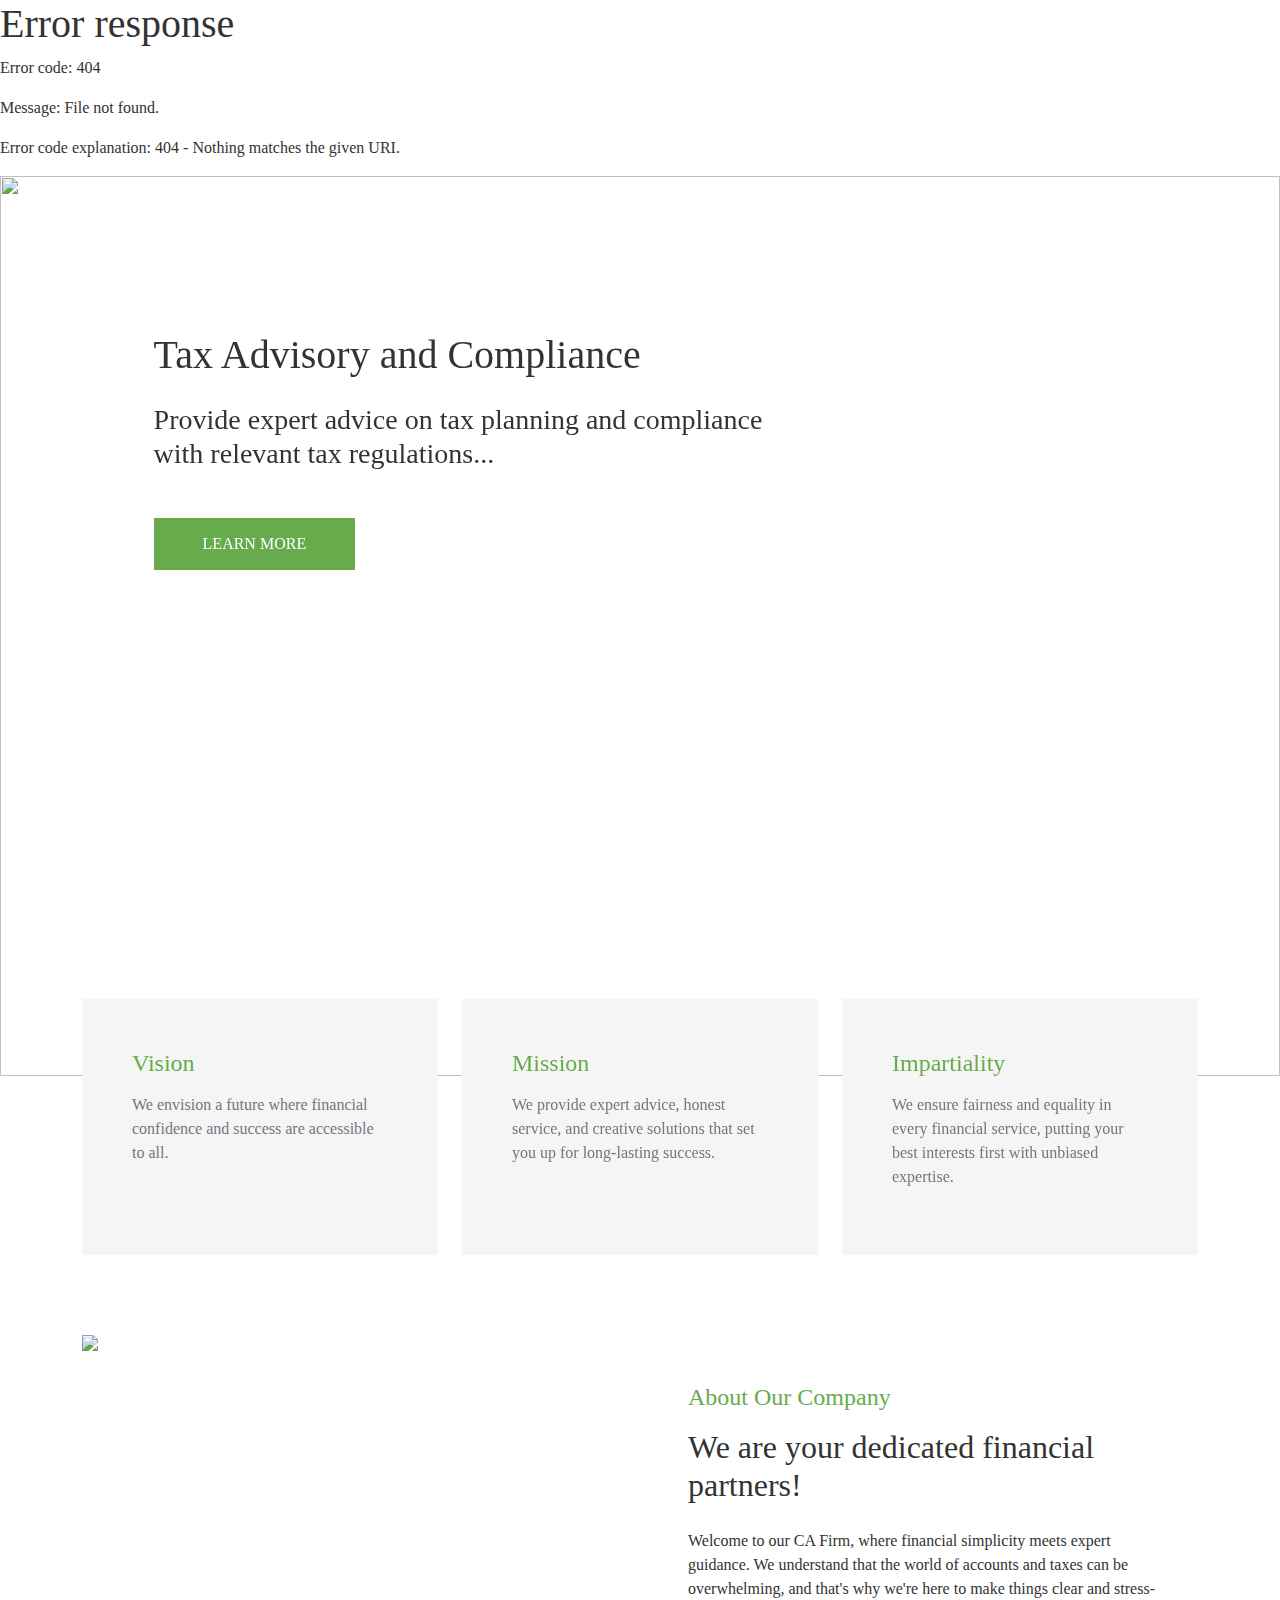
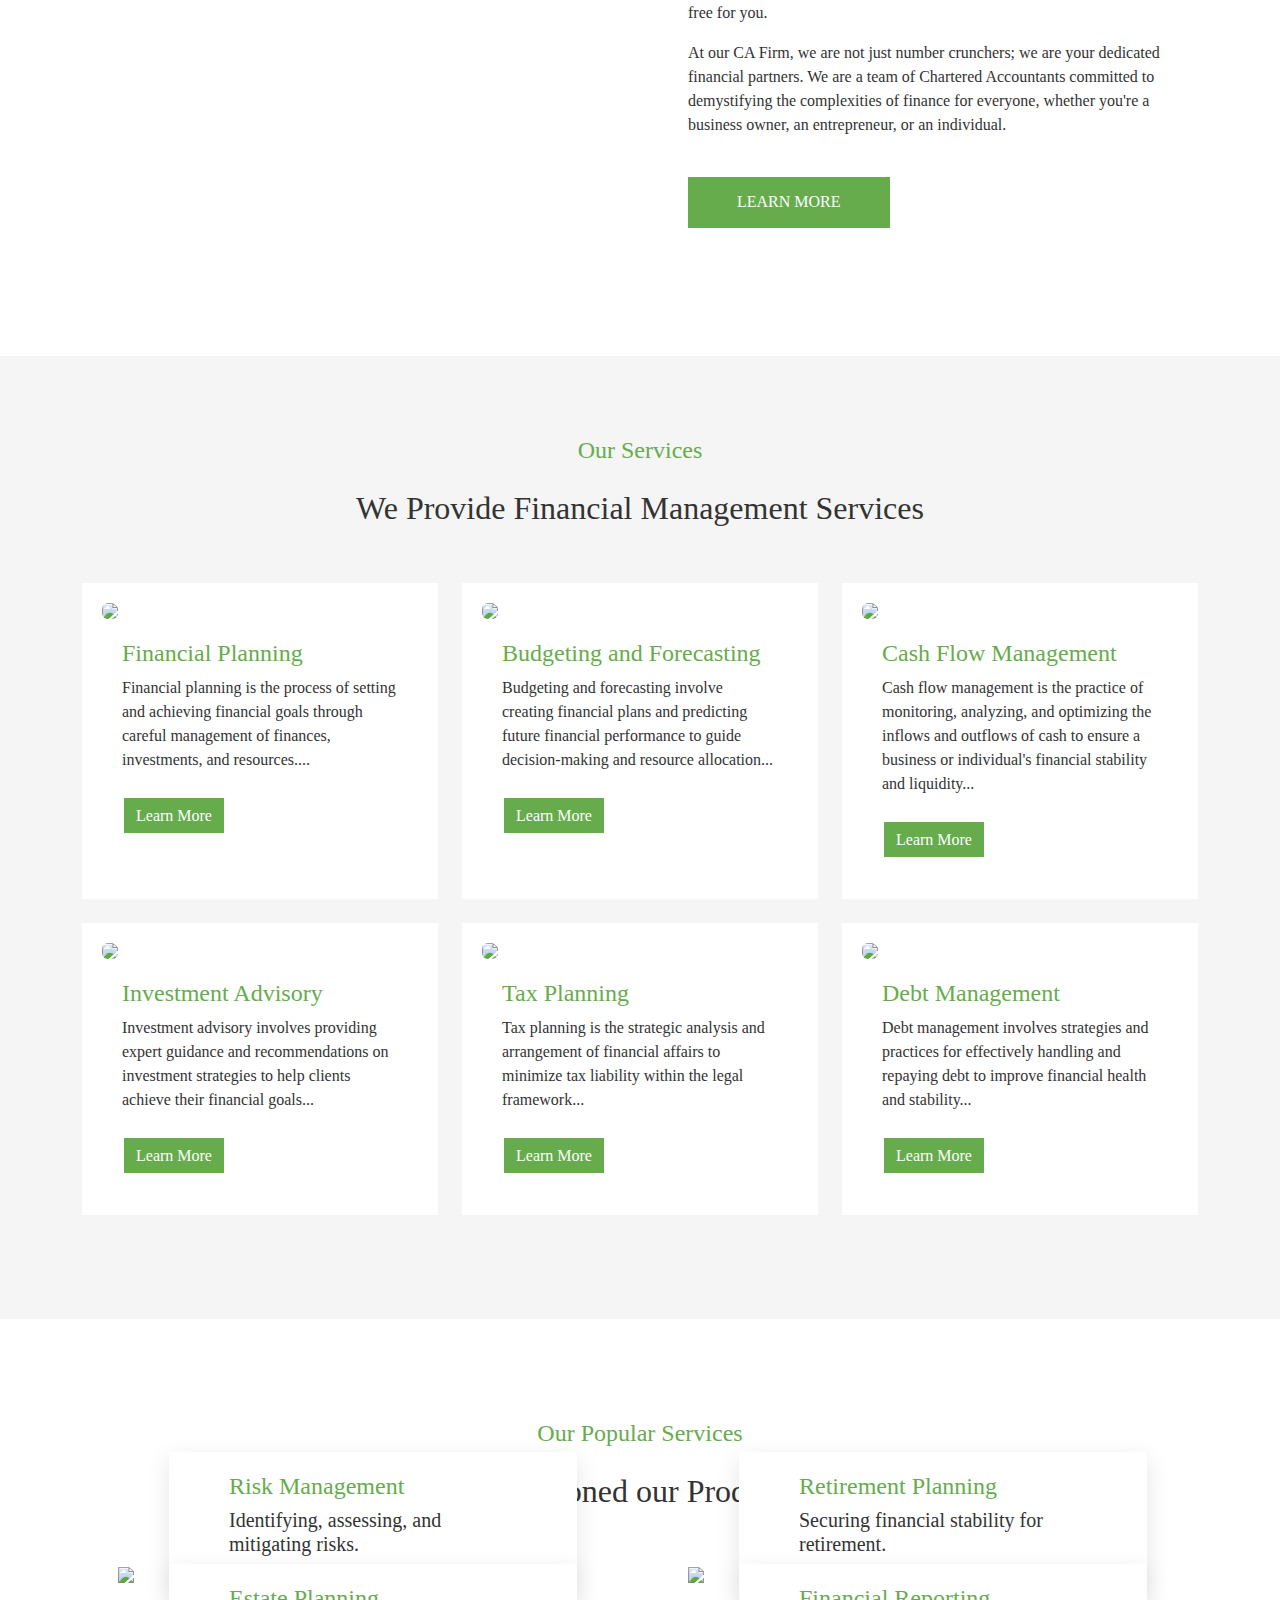
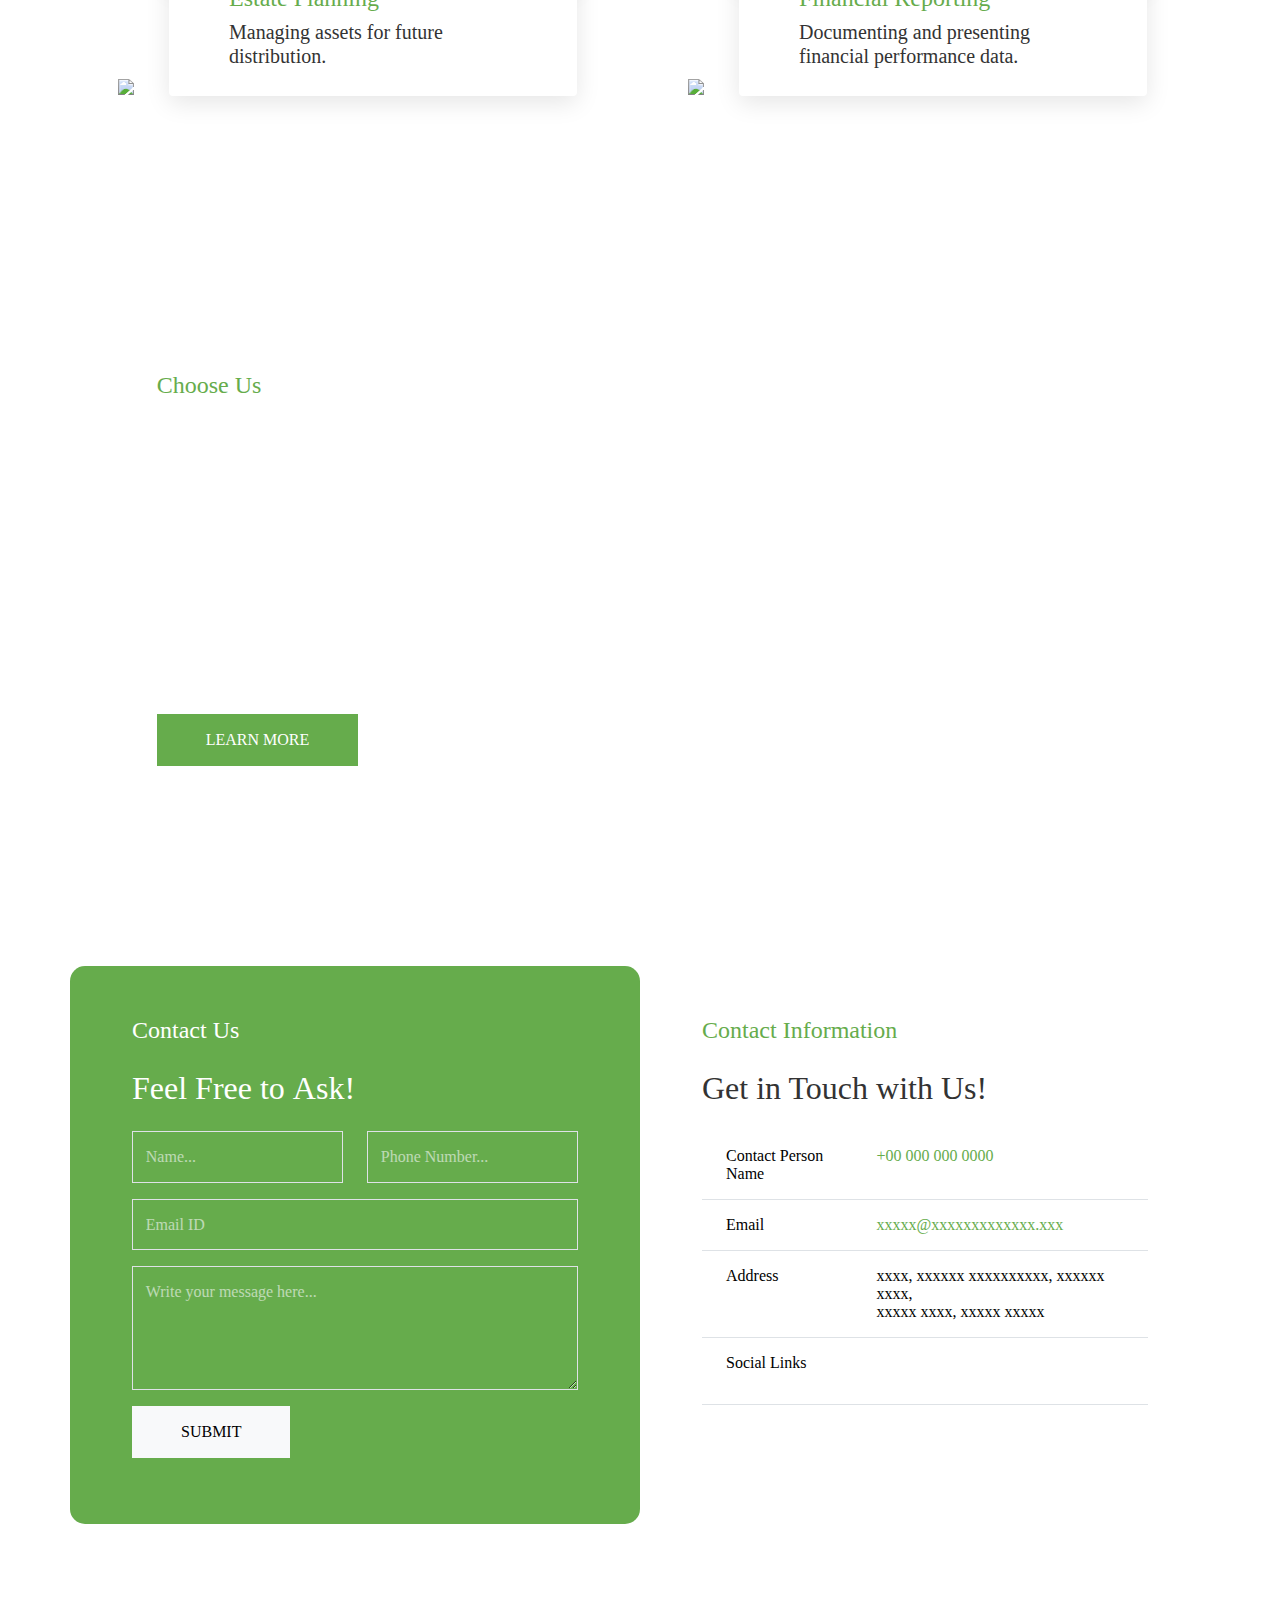
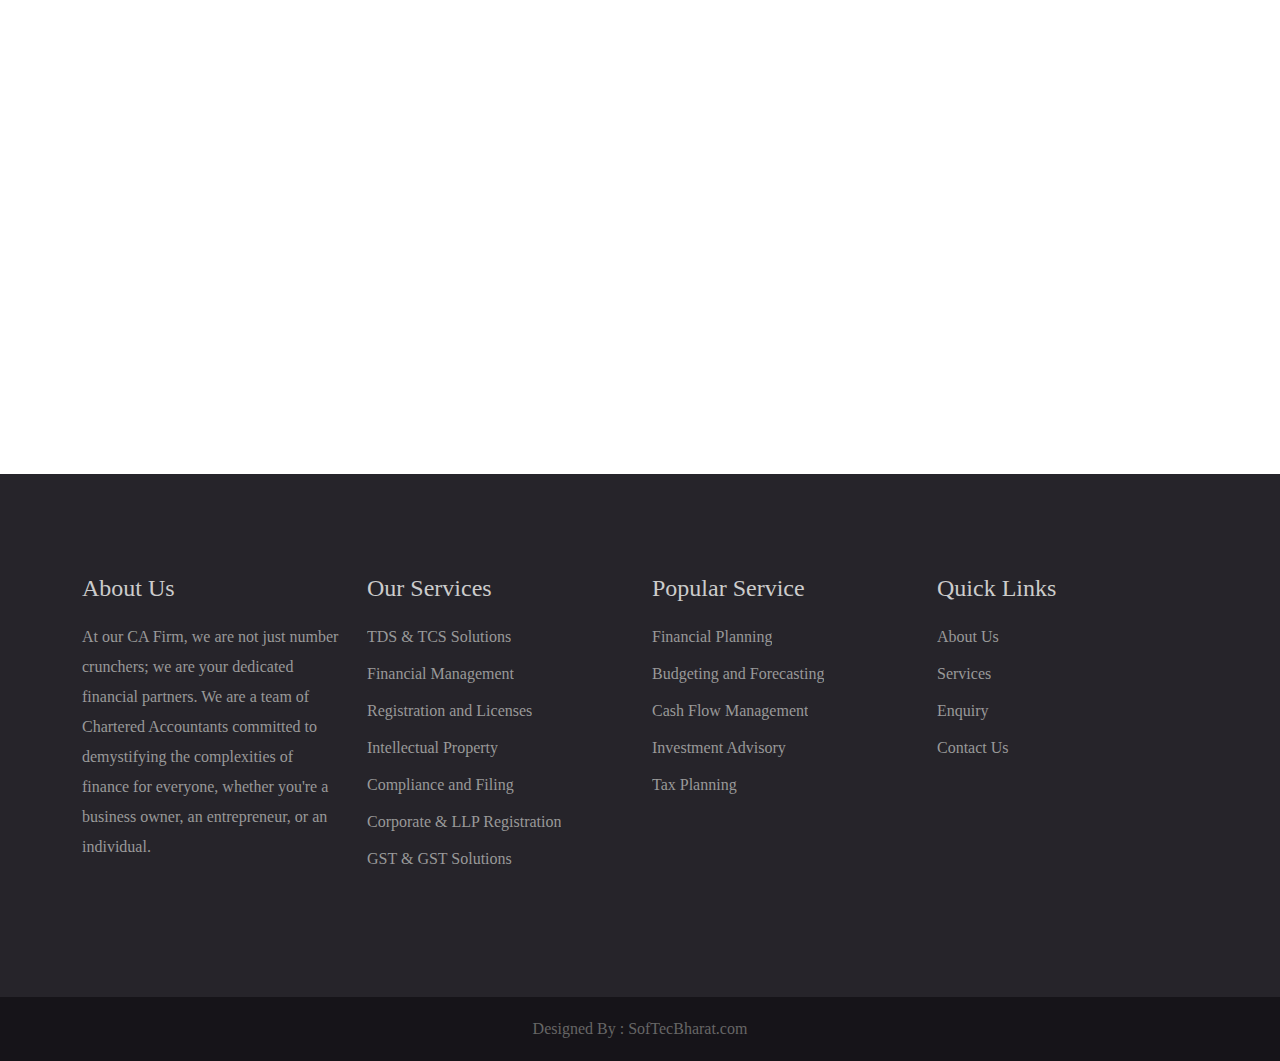
==== index.html @ f6411490 "page updation" ====
<!DOCTYPE>
<html>

<head>
   <title>Template 2</title>
   <meta name="keyword" content="" />
   <meta name="Description" content="">
   <meta name="key-phrases" content="" />
   <meta name="viewport" content="width=device-width, initial-scale=1" />
   <link rel="shortcut icon" href="images/fav.png" type="images/x-icon" />
   <link href="css/bootstrap.css" rel="stylesheet" type="text/css" />
   <link href="css/style.css" rel="stylesheet" type="text/css" />
   <link href="css/cssanimation.min.css" rel="stylesheet" type="text/css" />
   <script src="js/all.min.js" type="text/javascript"></script>
   <script src="js/bootstrap.bundle.min.js" type="text/javascript"></script>
   <script src="js/jquery-3.7.1.min.js" type="text/javascript"></script>
   <script src="js/javascript.js" type="text/javascript"></script>
   <style>
      .home {
         color: var(--bs-purple);
      }
   </style>
</head>

<body>
   <div id="header"></div>
   <section class="banner">
      <div id="carouselExampleCaptions" class="carousel slide">
         <div class="carousel-inner">
            <div class="carousel-item active">
               <img src="images/banner1.jpg" class="d-block w-100 cssanimation pushReleaseFrom" alt="" />
               <div
                  class="carousel-caption d-none d-md-block col-xxl-5 col-xl-6 col-lg-8 col-md-10 cssanimation pushReleaseFrom animation-delay-2ms">
                  <h1 class="mb-4">Tax Advisory and Compliance</h1>
                  <h3 class="mb-5 d-none d-lg-block">Provide expert advice on tax planning and compliance with relevant
                     tax regulations...</h3>
                  <a href="#" class="btn btn-primary btn-lg">Learn More</a>
               </div>
            </div>
            <div class="carousel-item">
               <img src="images/banner2.jpg" class="d-block w-100 cssanimation pushReleaseFrom" alt="" />
               <div
                  class="carousel-caption d-none d-md-block col-xxl-5 col-xl-6 col-lg-8 col-md-10 cssanimation pushReleaseFrom animation-delay-2ms">
                  <h1 class="mb-4">Statutory/Internal Audit</h1>
                  <h3 class="mb-5 d-none d-lg-block">Conduct thorough statutory audits to ensure financial statements
                     comply with legal...</h3>
                  <a href="#" class="btn btn-primary btn-lg">Learn More</a>
               </div>
            </div>
            <div class="carousel-item">
               <img src="images/banner3.jpg" class="d-block w-100 cssanimation pushReleaseFrom" alt="" />
               <div
                  class="carousel-caption d-none d-md-block col-xxl-5 col-xl-6 col-lg-8 col-md-10 cssanimation pushReleaseFrom animation-delay-2ms">
                  <h1 class="mb-4">Financial Management</h1>
                  <h3 class="mb-5 d-none d-lg-block">Offer comprehensive financial management services, including
                     budgeting, forecasting...</h3>
                  <a href="#" class="btn btn-primary btn-lg">Learn More</a>
               </div>
            </div>
         </div>
         <button class="carousel-control-prev" type="button" data-bs-target="#carouselExampleCaptions"
            data-bs-slide="prev">
            <span class="carousel-control-prev-icon" aria-hidden="true"></span>
            <span class="visually-hidden">Previous</span>
         </button>
         <button class="carousel-control-next" type="button" data-bs-target="#carouselExampleCaptions"
            data-bs-slide="next">
            <span class="carousel-control-next-icon" aria-hidden="true"></span>
            <span class="visually-hidden">Next</span>
         </button>
      </div>
   </section>
   <section class="wrap1">
      <div class="container">
         <div class="row">
            <div class="col-lg-4">
               <div class="box scrolly" data-scrolly-top="pushReleaseFromBottom"
                  data-scrolly-down="pushReleaseFromBottom">
                  <h4>Vision</h4>
                  <p>We envision a future where financial confidence and success are accessible to all.</p>
                  <span></span>
               </div>
            </div>
            <div class="col-lg-4">
               <div class="box scrolly" data-scrolly-top="pushReleaseFromBottom, delay:0.2s"
                  data-scrolly-down="pushReleaseFromBottom, delay:0.2s">
                  <h4>Mission</h4>
                  <p>We provide expert advice, honest service, and creative solutions that set you up for long-lasting
                     success.</p>
                  <span></span>
               </div>
            </div>
            <div class="col-lg-4">
               <div class="box scrolly" data-scrolly-top="pushReleaseFromBottom, delay:0.4s"
                  data-scrolly-down="pushReleaseFromBottom, delay:0.4s">
                  <h4>Impartiality</h4>
                  <p>We ensure fairness and equality in every financial service, putting your best interests first with
                     unbiased expertise.</p>
                  <span></span>
               </div>
            </div>
         </div>
      </div>
   </section>
   <section class="wrap2">
      <div class="container">
         <div class="row">
            <div class="col-lg-6"><img src="images/about.png" class="img-fluid scrolly"
                  data-scrolly-top="pushReleaseFromLeft" data-scrolly-down="pushReleaseFromLeft" /></div>
            <div class="col-lg-6 p-5">
               <h4 class="mb-3 scrolly" data-scrolly-top="pushReleaseFromRight"
                  data-scrolly-down="pushReleaseFromRight">About Our Company</h4>
               <!-- <h1 class="mb-4">We Help Our Clients to Achieve Best IT-Solutions company</h1> -->
               <h2 class="mb-4 scrolly" data-scrolly-top="pushReleaseFromRight"
                  data-scrolly-down="pushReleaseFromRight">We are your dedicated financial partners!</h2>
               <p class="scrolly" data-scrolly-top="pushReleaseFromRight" data-scrolly-down="pushReleaseFromRight">
                  Welcome to our CA Firm, where financial simplicity meets expert guidance. We understand that the world
                  of accounts and taxes can be overwhelming, and that's why we're here to make things clear and
                  stress-free for you.</p>
               <p class="scrolly" data-scrolly-top="pushReleaseFromRight" data-scrolly-down="pushReleaseFromRight">At
                  our CA Firm, we are not just number crunchers; we are your dedicated financial partners. We are a team
                  of Chartered Accountants committed to demystifying the complexities of finance for everyone, whether
                  you're a business owner, an entrepreneur, or an individual.</p>
               <a href="about.html" class="btn btn-primary btn-lg mt-4 scrolly" data-scrolly-top="pushReleaseFromRight"
                  data-scrolly-down="pushReleaseFromRight">Learn More</a>
            </div>
         </div>
      </div>
   </section>
   <section class="wrap3">
      <div class="container">
         <div class="row">
            <div class="col-lg-12 text-center mb-5 scrolly" data-scrolly-top="pushReleaseFrom"
               data-scrolly-down="pushReleaseFrom">
               <h4 class="mb-4">Our Services</h4>
               <h2>We Provide <span>Financial Management</span> Services</h2>
            </div>
            <div class="col-lg-4 col-md-6 mb-4">
               <div class="box scrolly" data-scrolly-top="flipY" data-scrolly-down="flipY">
                  <span></span>
                  <img src="images/financial-planning.jpg" class="img-fluid rounded-2 scrolly"
                     data-scrolly-top="pushReleaseFromRight" data-scrolly-down="pushReleaseFromRight" />
                  <div class="textbox scrolly" data-scrolly-top="pushReleaseFromRight"
                     data-scrolly-down="pushReleaseFromRight">
                     <h4>Financial Planning</h4>
                     <p>Financial planning is the process of setting and achieving financial goals through careful
                        management of finances, investments, and resources....</p>
                     <a href="#" class="btn btn-primary mt-2">Learn More</a>
                  </div>
               </div>
            </div>
            <div class="col-lg-4 col-md-6 mb-4">
               <div class="box scrolly" data-scrolly-top="flipY, delay:0.2s" data-scrolly-down="flipY, delay:0.2s">
                  <span></span>
                  <img src="images/budgeting-forecasting.jpg" class="img-fluid rounded-2 scrolly"
                     data-scrolly-top="pushReleaseFromRight, delay:0.2s"
                     data-scrolly-down="pushReleaseFromRight, delay:0.2s" />
                  <div class="textbox scrolly" data-scrolly-top="pushReleaseFromRight, delay:0.2s"
                     data-scrolly-down="pushReleaseFromRight, delay:0.2s">
                     <h4>Budgeting and Forecasting</h4>
                     <p>Budgeting and forecasting involve creating financial plans and predicting future financial
                        performance to guide decision-making and resource allocation...</p>
                     <a href="#" class="btn btn-primary mt-2">Learn More</a>
                  </div>
               </div>
            </div>
            <div class="col-lg-4 col-md-6 mb-4">
               <div class="box scrolly" data-scrolly-top="flipY, delay:0.4s" data-scrolly-down="flipY, delay:0.4s">
                  <span></span>
                  <img src="images/cash-flow-management.jpg" class="img-fluid rounded-2 scrolly"
                     data-scrolly-top="pushReleaseFromRight, delay:0.4s"
                     data-scrolly-down="pushReleaseFromRight, delay:0.4s" />
                  <div class="textbox scrolly" data-scrolly-top="pushReleaseFromRight, delay:0.4s"
                     data-scrolly-down="pushReleaseFromRight, delay:0.4s">
                     <h4>Cash Flow Management</h4>
                     <p>Cash flow management is the practice of monitoring, analyzing, and optimizing the inflows and
                        outflows of cash to ensure a business or individual's financial stability and liquidity...</p>
                     <a href="#" class="btn btn-primary mt-2">Learn More</a>
                  </div>
               </div>
            </div>
            <div class="col-lg-4 col-md-6 mb-4">
               <div class="box scrolly" data-scrolly-top="flipY" data-scrolly-down="flipY">
                  <span></span>
                  <img src="images/investment-advisory.jpg" class="img-fluid rounded-2 scrolly"
                     data-scrolly-top="pushReleaseFromRight" data-scrolly-down="pushReleaseFromRight" />
                  <div class="textbox scrolly" data-scrolly-top="pushReleaseFromRight"
                     data-scrolly-down="pushReleaseFromRight">
                     <h4>Investment Advisory</h4>
                     <p>Investment advisory involves providing expert guidance and recommendations on investment
                        strategies to help clients achieve their financial goals...</p>
                     <a href="#" class="btn btn-primary mt-2">Learn More</a>
                  </div>
               </div>
            </div>
            <div class="col-lg-4 col-md-6 mb-4">
               <div class="box scrolly" data-scrolly-top="flipY, delay:0.2s" data-scrolly-down="flipY, delay:0.2s">
                  <span></span>
                  <img src="images/tax-planning.jpg" class="img-fluid rounded-2 scrolly"
                     data-scrolly-top="pushReleaseFromRight, delay:0.2s"
                     data-scrolly-down="pushReleaseFromRight, delay:0.2s" />
                  <div class="textbox scrolly" data-scrolly-top="pushReleaseFromRight, delay:0.2s"
                     data-scrolly-down="pushReleaseFromRight, delay:0.2s">
                     <h4>Tax Planning</h4>
                     <p>Tax planning is the strategic analysis and arrangement of financial affairs to minimize tax
                        liability within the legal framework...</p>
                     <a href="#" class="btn btn-primary mt-2">Learn More</a>
                  </div>
               </div>
            </div>
            <div class="col-lg-4 col-md-6 mb-4">
               <div class="box scrolly" data-scrolly-top="flipY, delay:0.4s" data-scrolly-down="flipY, delay:0.4s">
                  <span></span>
                  <img src="images/debt-management.jpg" class="img-fluid rounded-2 scrolly"
                     data-scrolly-top="pushReleaseFromRight, delay:0.4s"
                     data-scrolly-down="pushReleaseFromRight, delay:0.4s" />
                  <div class="textbox scrolly" data-scrolly-top="pushReleaseFromRight, delay:0.4s"
                     data-scrolly-down="pushReleaseFromRight, delay:0.4s">
                     <h4>Debt Management</h4>
                     <p>Debt management involves strategies and practices for effectively handling and repaying debt to
                        improve financial health and stability...</p>
                     <a href="#" class="btn btn-primary mt-2">Learn More</a>
                  </div>
               </div>
            </div>
         </div>
      </div>
   </section>
   <section class="wrap4">
      <div class="container">
         <div class="row">
            <div class="col-lg-12 text-center mb-5 scrolly" data-scrolly-top="pushReleaseFrom"
               data-scrolly-down="pushReleaseFrom">
               <h4 class="mb-4">Our Popular Services</h4>
               <h2>Here we mentioned our <span>Product Services</span></h2>
            </div>
            <div class="col-lg-6 ps-5 mb-6">
               <div class="box">
                  <div class="imgbox scrolly" data-scrolly-top="pushReleaseFromBottom"
                     data-scrolly-down="pushReleaseFromBottom"><a href=""><span></span></a><img
                        src="images/risk-management.jpg" class="img-fluid" /></div>
                  <div class="textbox scrolly" data-scrolly-top="pushReleaseFromBottom"
                     data-scrolly-down="pushReleaseFromBottom">
                     <h4><a href="">Risk Management</a></h4>
                     <h5><a href="">Identifying, assessing, and mitigating risks.</a></h5>
                  </div>
               </div>
            </div>
            <div class="col-lg-6 ps-5 mb-6">
               <div class="box">
                  <div class="imgbox scrolly" data-scrolly-top="pushReleaseFromBottom, delay:0.2s"
                     data-scrolly-down="pushReleaseFromBottom, delay:0.2s"><a href=""><span></span></a><img
                        src="images/retirement-planning.jpg" class="img-fluid" /></div>
                  <div class="textbox scrolly" data-scrolly-top="pushReleaseFromBottom, delay:0.2s"
                     data-scrolly-down="pushReleaseFromBottom, delay:0.2s">
                     <h4><a href="">Retirement Planning</a></h4>
                     <h5><a href="">Securing financial stability for retirement.</a></h5>
                  </div>
               </div>
            </div>
            <div class="col-lg-6 ps-5 mb-6">
               <div class="box">
                  <div class="imgbox scrolly" data-scrolly-top="pushReleaseFromBottom"
                     data-scrolly-down="pushReleaseFromBottom"><a href=""><span></span></a><img
                        src="images/estate-planning.jpg" class="img-fluid" /></div>
                  <div class="textbox scrolly" data-scrolly-top="pushReleaseFromBottom"
                     data-scrolly-down="pushReleaseFromBottom">
                     <h4><a href="">Estate Planning</a></h4>
                     <h5><a href="">Managing assets for future distribution.</a></h5>
                  </div>
               </div>
            </div>
            <div class="col-lg-6 ps-5 mb-6">
               <div class="box">
                  <div class="imgbox scrolly" data-scrolly-top="pushReleaseFromBottom, delay:0.4s"
                     data-scrolly-down="pushReleaseFromBottom, delay:0.4s"><a href=""><span></span></a><img
                        src="images/financial-reporting.jpg" class="img-fluid" /></div>
                  <div class="textbox scrolly" data-scrolly-top="pushReleaseFromBottom, delay:0.4s"
                     data-scrolly-down="pushReleaseFromBottom, delay:0.4s">
                     <h4><a href="">Financial Reporting</a></h4>
                     <h5><a href="">Documenting and presenting financial performance data.</a></h5>
                  </div>
               </div>
            </div>
         </div>
      </div>
   </section>
   <section class="wrap5">
      <div class="container-fluid">
         <div class="row">
            <div class="col-lg-6 offset-lg-1 box1">
               <h4 class="mb-4 scrolly" data-scrolly-top="pushReleaseFromLeft" data-scrolly-down="pushReleaseFromLeft">
                  Choose Us</h4>
               <h2 class="mb-4 scrolly" data-scrolly-top="pushReleaseFromLeft" data-scrolly-down="pushReleaseFromLeft">
                  At our <span>CA firm,</span> we offer unparalleled <span>expertise and personalized financial
                     solutions</span> to meet your unique needs!</h2>
               <h5 class="scrolly" data-scrolly-top="pushReleaseFromLeft" data-scrolly-down="pushReleaseFromLeft">Our
                  team of dedicated professionals ensures accuracy, compliance, and strategic advice to help you achieve
                  your financial goals. Trust us for reliable service, exceptional client support, and a commitment to
                  your financial success. Choose us for a partnership that values your growth and prosperity.</h5>
               <a href="#" class="btn btn-primary btn-lg mt-4 scrolly" data-scrolly-top="pushReleaseFromLeft"
                  data-scrolly-down="pushReleaseFromLeft">Learn More</a>
            </div>
            <div class="col-lg-5 box2"></div>
         </div>
      </div>
   </section>
   <section class="wrap6">
      <div class="container">
         <div class="row">
            <div class="col-lg-6">
               <div class="box1 row scrolly" data-scrolly-top="pushReleaseFromLeft"
                  data-scrolly-down="pushReleaseFromLeft">
                  <h4 class="mb-4">Contact Us</h4>
                  <h2 class="mb-4">Feel Free to <span>Ask!</span></h2>
                  <div class="col-lg-6 mb-3">
                     <input type="text" class="form-control" id="name" placeholder="Name...">
                  </div>
                  <div class="col-lg-6 mb-3">
                     <input type="text" class="form-control" id="numb" placeholder="Phone Number...">
                  </div>
                  <div class="col-lg-12 mb-3">
                     <input type="email" class="form-control" id="email" placeholder="Email ID">
                  </div>
                  <div class="col-lg-12 mb-3">
                     <textarea class="form-control" id="msg" rows="4"
                        placeholder="Write your message here..."></textarea>
                  </div>
                  <div class="col-lg-12 mb-3">
                     <input type="button" value="Submit" class="btn btn-light btn-lg" />
                  </div>
               </div>
            </div>
            <div class="col-lg-6">
               <div class="box2 scrolly" data-scrolly-top="pushReleaseFromRight"
                  data-scrolly-down="pushReleaseFromRight">
                  <h4 class="mb-4">Contact Information</h4>
                  <h2 class="mb-4"><span>Get in Touch</span> with Us!</h2>
                  <table class="table">
                     <tr>
                        <td><i class="fa-solid fa-user"></i></td>
                        <td>Contact Person Name</td>
                        <td><a href="">+00 000 000 0000</a></td>
                     </tr>
                     <tr>
                        <td><i class="fa-solid fa-envelope"></i></td>
                        <td>Email</td>
                        <td><a href="">xxxxx@xxxxxxxxxxxxx.xxx</a></td>
                     </tr>
                     <tr>
                        <td><i class="fa-solid fa-location-dot"></i></td>
                        <td>Address</td>
                        <td>xxxx, xxxxxx xxxxxxxxxx, xxxxxx xxxx,<br />xxxxx xxxx, xxxxx xxxxx</td>
                     </tr>
                     <tr>
                        <td><i class="fa-solid fa-share-nodes"></i></td>
                        <td>Social Links</td>
                        <td>
                           <ul class="social">
                              <li><a href="#"><i class="fa-brands fa-instagram"></i></a></li>
                              <li><a href="#"><i class="fa-brands fa-threads"></i></a></li>
                              <li><a href="#"><i class="fa-brands fa-x-twitter"></i></a></li>
                              <li><a href="#"><i class="fa-brands fa-linkedin-in"></i></a></li>
                              <li><a href="#"><i class="fa-brands fa-facebook-f"></i></a></li>
                           </ul>
                        </td>
                     </tr>
                  </table>
               </div>
            </div>
         </div>
      </div>
   </section>
   <section class="wrap7 scrolly" data-scrolly-top="fadeInBottom" data-scrolly-down="fadeInBottom"><iframe
         src="https://www.google.com/maps/embed?pb=!1m18!1m12!1m3!1d448194.82162352453!2d77.09323125!3d28.6440836!2m3!1f0!2f0!3f0!3m2!1i1024!2i768!4f13.1!3m3!1m2!1s0x390cfd5b347eb62d%3A0x37205b715389640!2sDelhi!5e0!3m2!1sen!2sin!4v1717854040377!5m2!1sen!2sin"
         width="100%" height="450" style="border:0;" allowfullscreen="" loading="lazy"
         referrerpolicy="no-referrer-when-downgrade"></iframe></section>
   <div id="footer"></div>
   <script src="js/scrolly.min.js" type="text/javascript"></script>
</body>

</html>
---- css/style.css ----
* {
  transition: 0.1s ease;
}

@font-face {
  font-family: PrimeformProDemo-Thin;
  src: url(../fonts/PrimeformProDemo-Thin.otf);
}

@font-face {
  font-family: PrimeformProDemo-Regular;
  src: url(../fonts/PrimeformProDemo-Regular.otf);
}

@font-face {
  font-family: PrimeformProDemo-Black;
  src: url(../fonts/PrimeformProDemo-Black.otf);
}

body {
  color: #333;
  font-family: PrimeformProDemo-Regular;
  overflow-x: hidden !important;
}

@media all and (min-width: 992px) {
  .dropdown-large {
    min-width: 600px;
  }
}

@media screen and (min-width: 992px) {
  .dropdownMenu {
    visibility: hidden;
    display: block;
    top: 30px;
    transition: all 0.5s;
    opacity: 0;
  }

  .dropMenu:hover .dropdownMenu {
    visibility: visible;
    top: 50px;
    opacity: 1;
  }
}

/* width */
::-webkit-scrollbar {
  width: 10px;
  background: #555;
}

/* Track */
::-webkit-scrollbar-track {
  border-radius: 10px;
}

/* Handle */
::-webkit-scrollbar-thumb {
  background: #333;
  border-radius: 10px;
}

/* Handle on hover */
::-webkit-scrollbar-thumb:hover {
  background: #222;
}

.header-top {
  background: var(--bs-primary);
  color: var(--bs-white);
}

.header-top a {
  color: var(--bs-white);
  text-decoration: none;
}

.header-top ul {
  margin: 0;
  padding: 0;
}

.header-top ul li,
ul.social li {
  list-style: none;
  display: inline-block;
  padding: 10px;
}

.social li a {
  padding: 3px;
}

.header-top ul li a {
  transition: 0.3s;
}

.header-top ul li a:hover {
  opacity: 0.6;
}

h1,
h3.h3,
h4,
h2 span,
.btn-lg {
  font-family: PrimeformProDemo-Black;
}

h2 {
  font-family: PrimeformProDemo-Thin;
}

h3 {
  font-family: PrimeformProDemo-Regular;
}

h4 {
  color: var(--bs-purple);
}

.dropdown-item {
  transition: 0.3s;
}

.dropdown-item:hover {
  padding-left: 10px;
}

.wrap1 {
  margin-top: -6%;
  z-index: 1;
  position: relative;
}

.wrap1 .box {
  padding: 50px;
  background: #f5f5f5;
  position: relative;
  z-index: 2;
  transition: 0.3s;
  top: 0;
  color: #74757f;
  height: 100%;
}

.wrap1 .box h4 {
  margin-bottom: 15px;
}

.wrap1 .box span {
  background: var(--bs-purple);
  position: absolute;
  top: 50px;
  bottom: 50px;
  right: 50px;
  left: 50px;
  z-index: -1;
  opacity: 0;
}

.wrap1 .box:hover {
  color: #fff;
  top: -10px;
}

.wrap1 .box:hover h4 {
  color: #fff;
}

.wrap1 .box:hover span {
  top: 0;
  bottom: 0;
  right: 0;
  left: 0;
  opacity: 1;
}

.wrap2 {
  padding: 80px 0;
}

.wrap3 {
  padding: 80px 0;
  background-color: #f5f5f5;
  background-image: url(../images/wrap3.jpg);
  background-repeat: no-repeat;
  background-attachment: fixed;
}

.wrap3 .box {
  background: #fff;
  padding: 20px;
  position: relative;
  height: 100%;
}

.wrap3 .box span {
  position: absolute;
  transition: 0.2s;
  transform: rotateX(90deg);
  background: var(--bs-purple);
  top: 0;
  bottom: -50%;
  right: 0;
  left: 0;
}

.wrap3 .box:hover span {
  transform: rotateX(0deg);
  bottom: 0;
}

.wrap3 .box:hover h4 {
  color: #fff;
}

.wrap3 .box:hover p {
  color: rgba(255, 255, 255, 0.5);
}

.wrap3 .box .textbox {
  padding: 20px;
  position: relative;
}

.wrap3 .box .textbox .btn {
  border: 2px solid #fff;
}

.wrap4 {
  padding-top: 100px;
  padding-bottom: 80px;
}

.wrap4 .box {
  position: relative;
}

.wrap4 .box .imgbox {
  overflow: hidden;
  position: relative;
}

.wrap4 .box .imgbox span {
  position: absolute;
  top: 40%;
  bottom: 40%;
  right: 40%;
  left: 40%;
  background: rgba(0, 0, 0, 0);
  z-index: 1;
  transition: 0.3s;
}

.wrap4 .box:hover .imgbox span {
  top: 0;
  bottom: 0;
  right: 0;
  left: 0;
  background: rgba(0, 0, 0, 0.1);
}

.wrap4 .box .textbox {
  position: absolute;
  bottom: -12%;
  left: 10%;
  right: 10%;
  background: #fff;
  padding: 20px 60px;
  box-shadow: 0 7px 25px rgba(0, 0, 0, 0.1);
  border-radius: 4px;
  transition: 0.3s;
  z-index: 2;
}

.wrap4 .box .textbox h4 a,
.wrap4 .box .textbox h5 a {
  text-decoration: none;
  color: inherit;
}

.wrap4 .box img {
  transition: 0.3s;
}

.wrap4 .box:hover img {
  transform: scale(1.2);
}

.wrap4 .box:hover .textbox {
  bottom: -10%;
  background: var(--bs-purple);
}

.wrap4 .box:hover .textbox h4,
.wrap4 .box:hover .textbox h5 {
  color: var(--bs-white);
}

.wrap5 {
  background-image: url(../images/wrap5.jpg);
  background-attachment: fixed;
  background-position: center;
}

.wrap5 .box1 {
  padding: 100px 50px 100px;
}

.wrap5 .box1 h2,
.wrap5 .box1 h5 {
  color: #fff;
}

.wrap5 .box2 {
  background-image: url(../images/wrap5right.jpg);
}

.wrap6 {
  padding: 100px 0;
}

.wrap6 .box1 {
  background-color: var(--bs-purple);
  padding: 50px;
  border-radius: 15px;
}

.wrap6 .box2 {
  padding: 50px;
}

.wrap6 .box1 h2,
.wrap6 .box1 h4 {
  color: #fff;
}

.wrap6 .social {
  padding: 0;
}

.wrap6 .social li {
  padding: 0 10px;
}

footer {
  background-color: #26242a;
  padding: 100px 0;
}

footer h4 {
  color: #ccc;
  margin-bottom: 20px;
  font-family: PrimeformProDemo-Thin;
}

footer p,
footer ul li a {
  color: #999;
  line-height: 30px;
}

footer ul {
  padding: 0;
}

footer ul li {
  list-style: none;
}

footer ul li a {
  overflow: hidden;
  position: relative;
  display: inline-block;
}

footer ul li a::after {
  content: attr(data-replace);
  position: absolute;
  width: 100%;
  left: 0;
  height: 100%;
  top: 0;
  transform-origin: 100% 50%;
  transform: translate3d(0, 200%, 0);
  transition: transform .3s cubic-bezier(0.76, 0, 0.24, 1);
  color: #fff;
}

footer ul li a:hover::after {
  transform: translate3d(0, 0, 0);
}

footer ul li a:hover {
  color: #fff;
}

footer ul li a span {
  display: inline-block;
  transition: transform .3s cubic-bezier(0.76, 0, 0.24, 1);
}

footer ul li a:hover span {
  transform: translate3d(0, -200%, 0);
}

.footerBtm {
  background: #161419;
  padding: 20px;
}

.footerBtm a {
  color: #666;
}

.footerBtm a:hover {
  color: #fff;
}

.btn {
  box-shadow: 0 0 0 10px rgba(0, 0, 0, 0);
  transition: 0.3s;
}

.btn:hover {
  box-shadow: 0 0 0 0 rgba(0, 0, 0, 1);
}

.page-header {
  padding: 80px 0 30px;
  background-color: #f5f5f5;
  text-align: center;
  background-size: 100%;
  background-position: center;
  color: #292929;
}

.breadcrumb-line {
  display: inline-block;
  width: 70px;
  border: 1px solid var(--bs-purple);
}

.page-content {
  padding: 70px 0;
}

ul.ul li {
  list-style-image: url(../images/ul.png);
  margin: 10px 0 10px;
}

ul.hover {
  padding-left: 10px;
}

ul.hover li {
  margin: 10px 0 10px;
  list-style: none;
}

ul.hover li a {
  position: relative;
  padding-left: 25px;
  transition: 0.3s;
  left: 0;
  font-size: 14px;
  z-index: 1 !important;
}

ul.hover li a:after {
  content: "";
  position: absolute;
  width: 12px;
  height: 12px;
  border: 4px solid var(--bs-purple);
  left: 0;
  top: 4px;
  transition: 0.3s;
}

ul.hover li a:hover {
  left: 10px;
  color: #333;
}

ul.hover li a:hover:after {
  border-color: #333;
}

.animation-delay-2ms {
  animation-delay: 0.2s;
}

.sidebar {
  position: sticky;
  top: 20px;
}
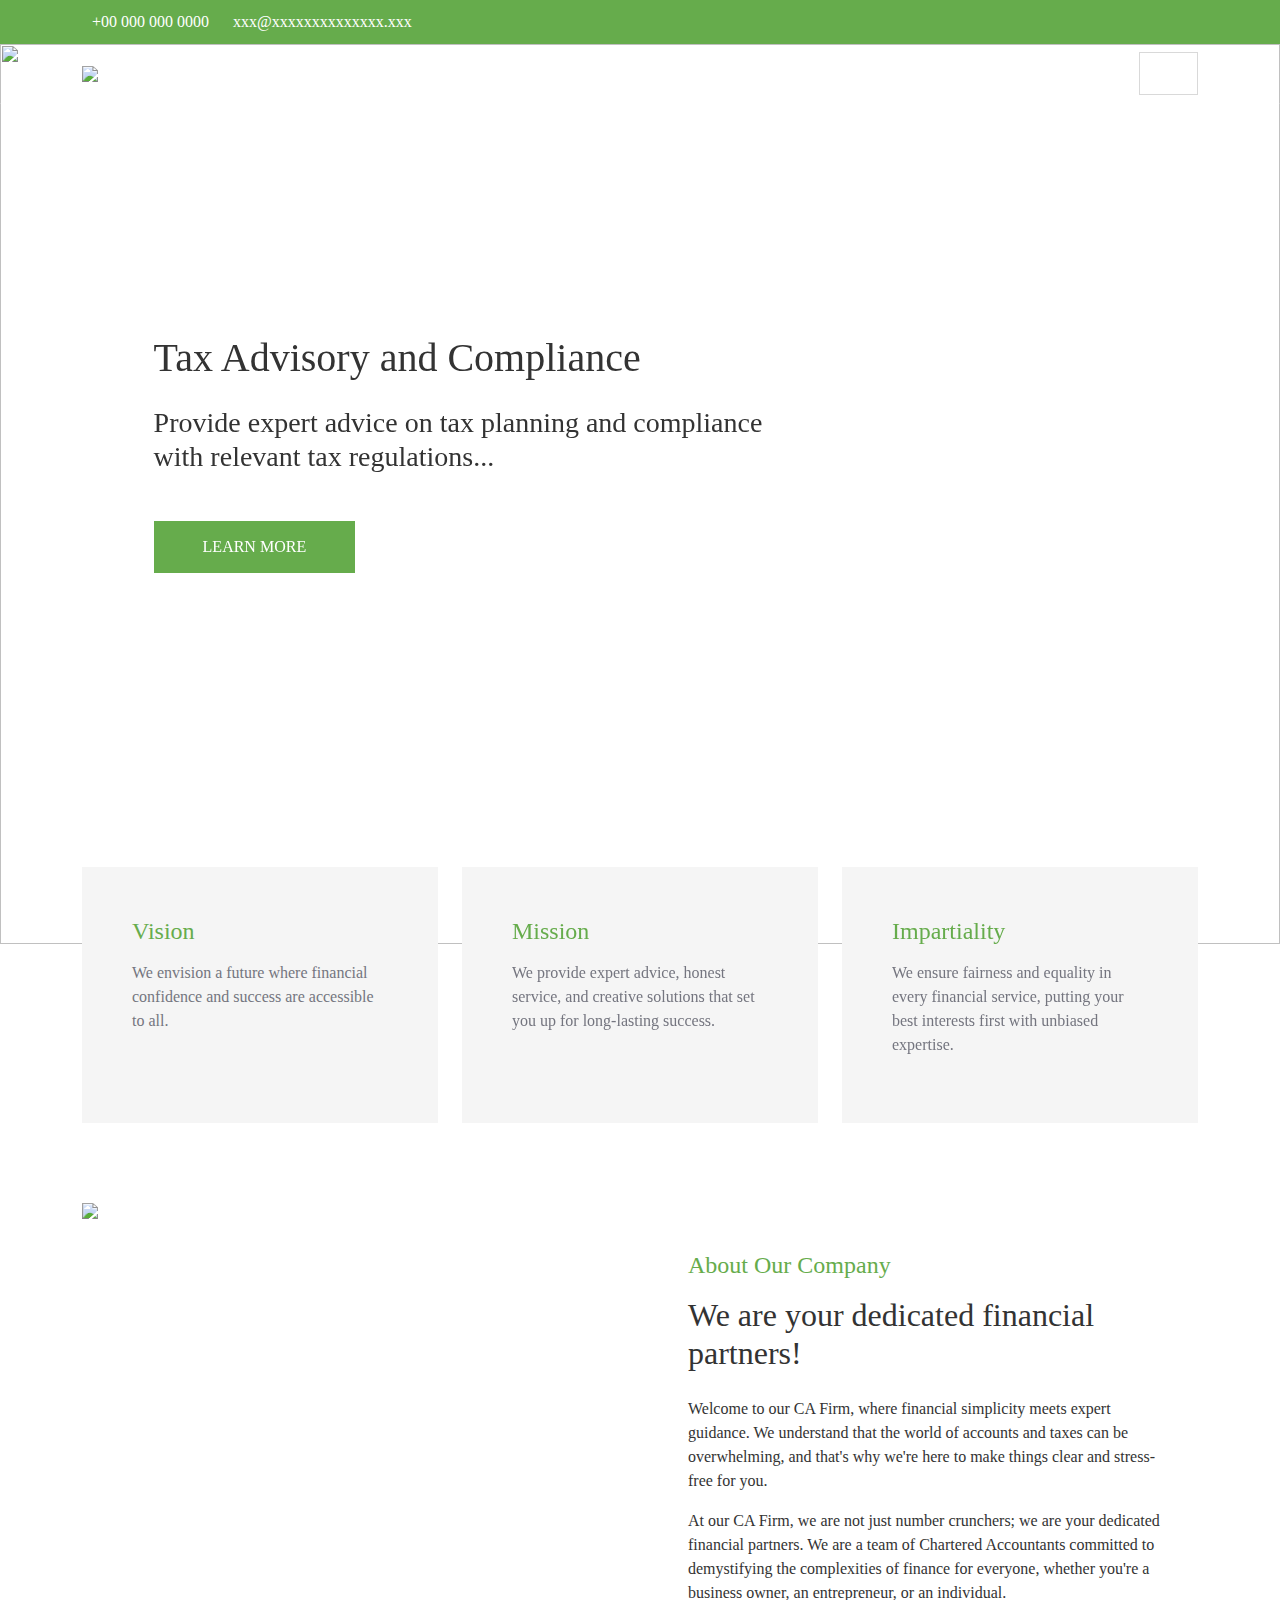
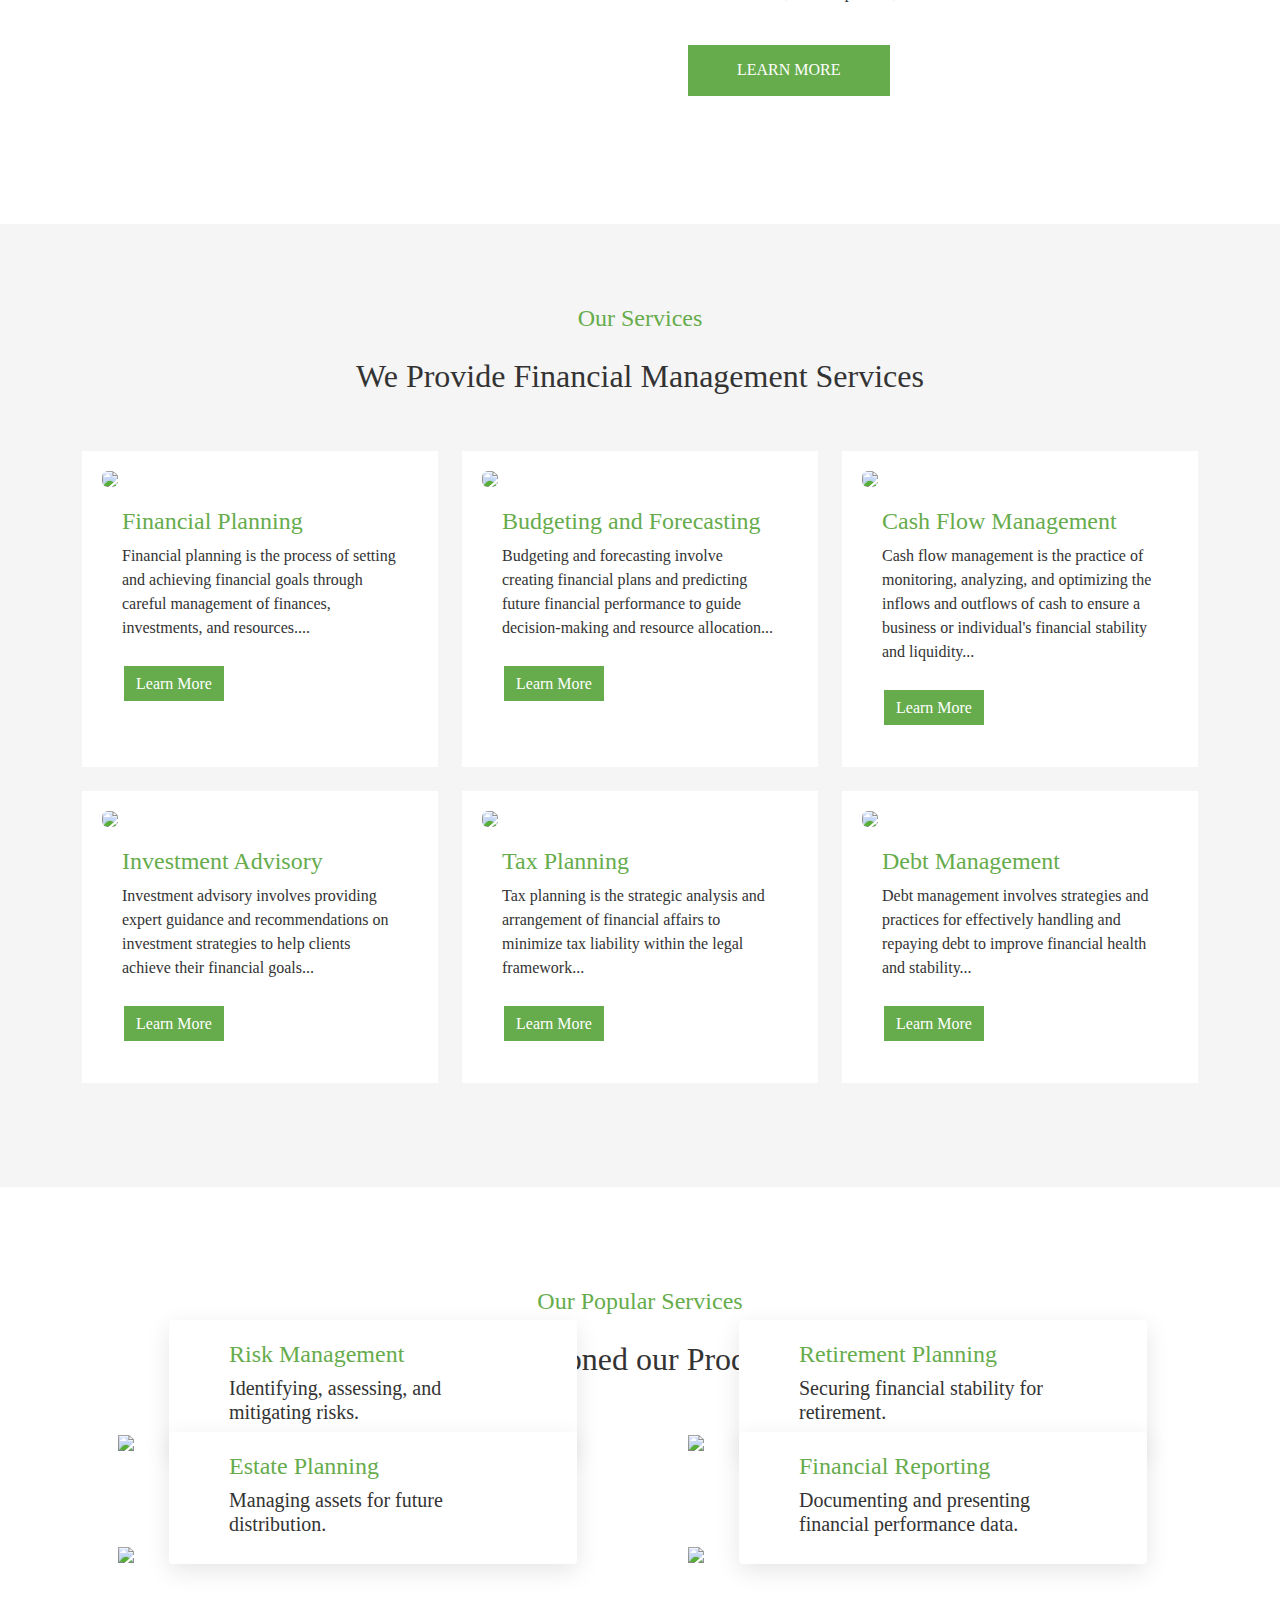
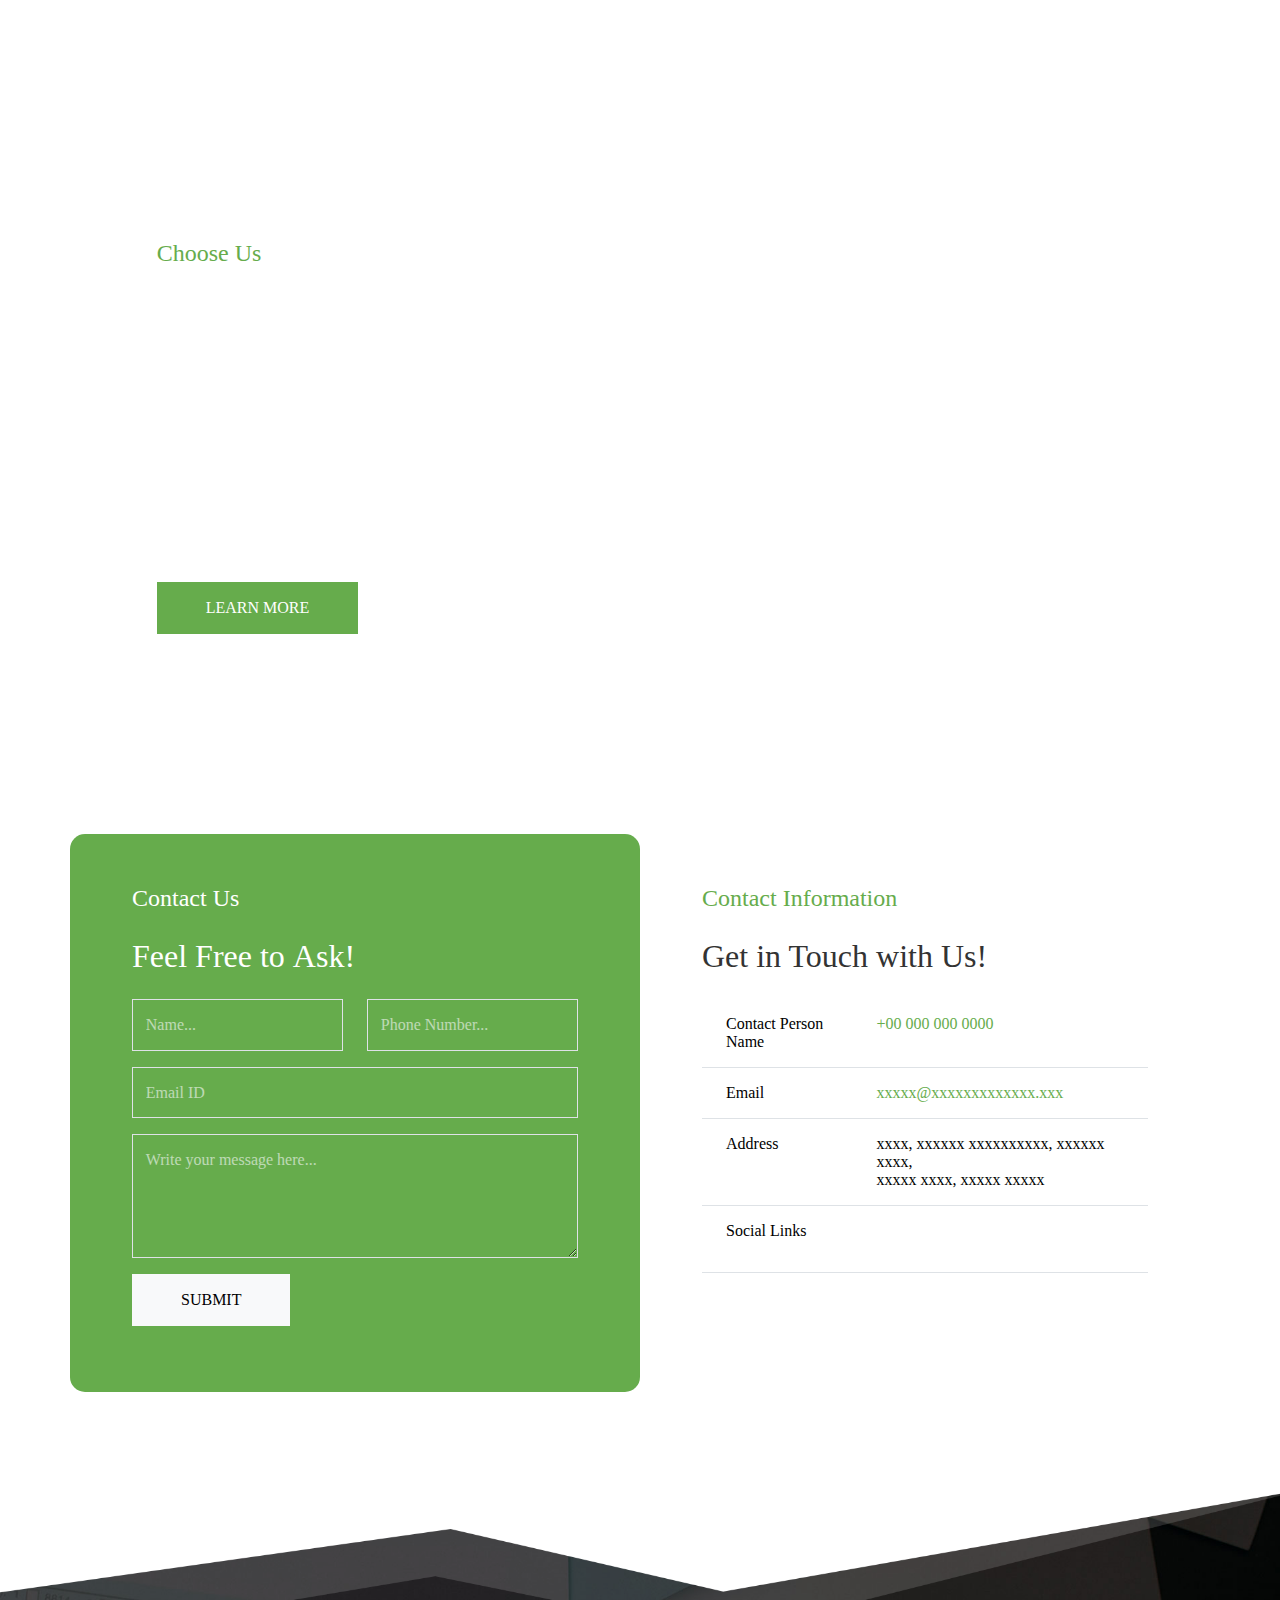
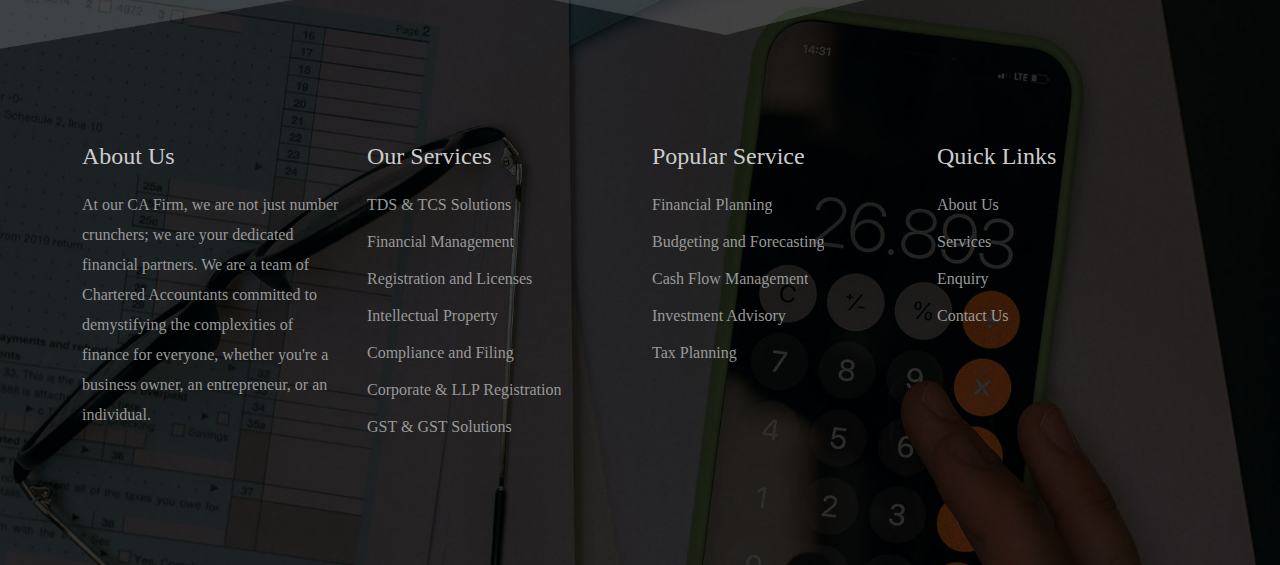
==== commit 3c481fbd: "some updates" ====
--- a/index.html
+++ b/index.html
@@ -371,10 +371,6 @@
          </div>
       </div>
    </section>
-   <section class="wrap7 scrolly" data-scrolly-top="fadeInBottom" data-scrolly-down="fadeInBottom"><iframe
-         src="https://www.google.com/maps/embed?pb=!1m18!1m12!1m3!1d448194.82162352453!2d77.09323125!3d28.6440836!2m3!1f0!2f0!3f0!3m2!1i1024!2i768!4f13.1!3m3!1m2!1s0x390cfd5b347eb62d%3A0x37205b715389640!2sDelhi!5e0!3m2!1sen!2sin!4v1717854040377!5m2!1sen!2sin"
-         width="100%" height="450" style="border:0;" allowfullscreen="" loading="lazy"
-         referrerpolicy="no-referrer-when-downgrade"></iframe></section>
    <div id="footer"></div>
    <script src="js/scrolly.min.js" type="text/javascript"></script>
 </body>
--- a/css/style.css
+++ b/css/style.css
@@ -101,6 +101,13 @@
   opacity: 0.6;
 }
 
+.navbar{
+  position: absolute;
+  top: 44px;
+  width: 100%;
+  z-index: 999;
+}
+
 h1,
 h3.h3,
 h4,
@@ -347,8 +354,11 @@
 }
 
 footer {
-  background-color: #26242a;
-  padding: 100px 0;
+  background-image: url(../images/footer_bg_2.png), url(../images/footer_bg_1.jpg);
+  background-position: top, center;
+  background-size: 100%, cover;
+  background-repeat: no-repeat, no-repeat;
+  padding: 250px 0 100px 0;
 }
 
 footer h4 {
@@ -430,11 +440,12 @@
 }
 
 .page-header {
-  padding: 80px 0 30px;
-  background-color: #f5f5f5;
+  padding: 250px 0;
+  background-image: url(../images/page-header2.png), url(../images/page-header.jpg);
+  background-size: 100%, cover;
+  background-position: bottom, center;
+  background-repeat: no-repeat, no-repeat;
   text-align: center;
-  background-size: 100%;
-  background-position: center;
   color: #292929;
 }
 
@@ -451,6 +462,11 @@
 ul.ul li {
   list-style-image: url(../images/ul.png);
   margin: 10px 0 10px;
+}
+
+ul.ul li span{
+  color: var(--bs-primary);
+  font-weight: bold;
 }
 
 ul.hover {
